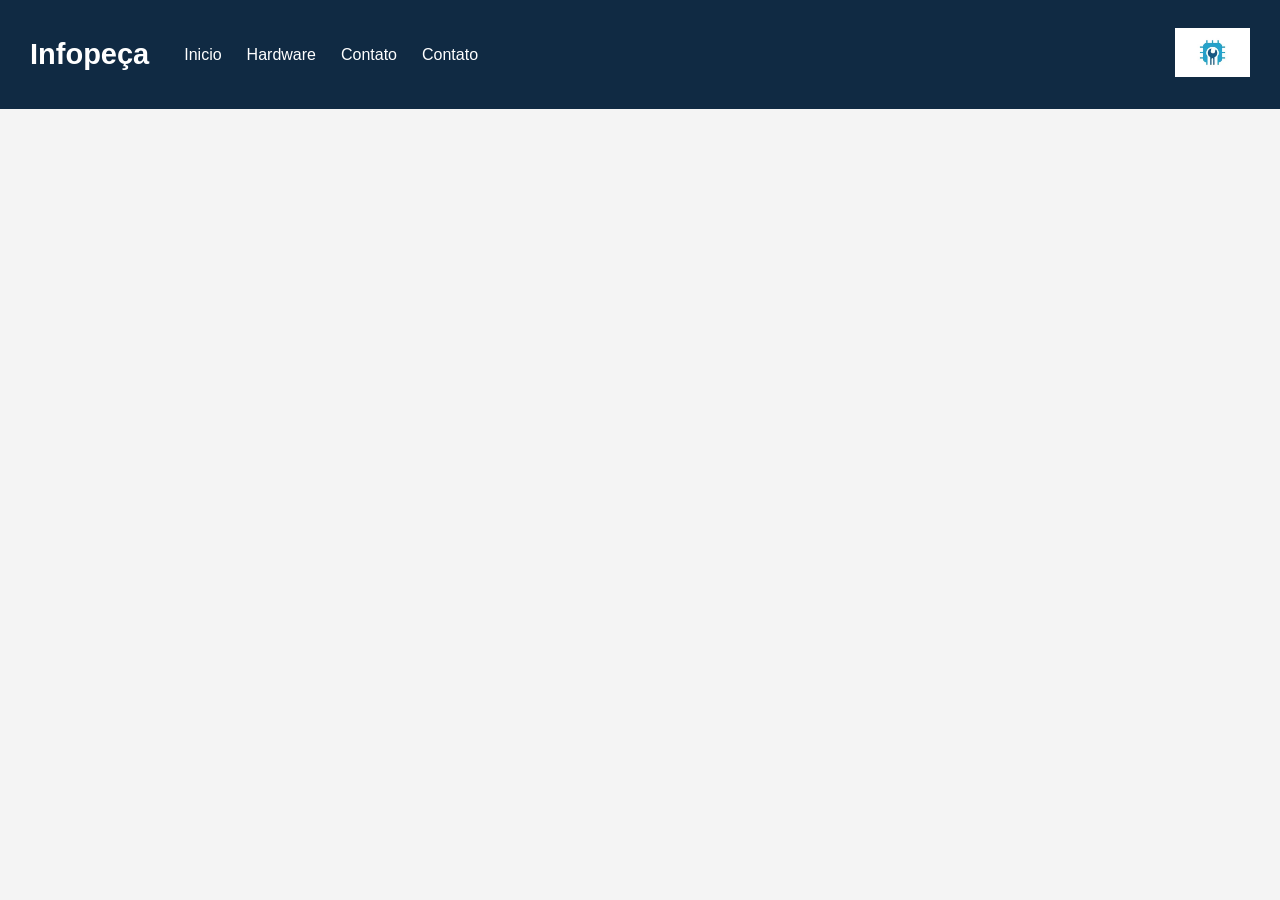
==== index.html @ b42e9382 "first commit" ====
<!DOCTYPE html>
<html lang="en">
<head>
    <meta charset="UTF-8">
    <meta name="viewport" content="width=device-width, initial-scale=1.0">
    <title>InfoPeças - sua loja na internet</title>
<link rel="stylesheet" href="style.css">
</head>
<body>
    <header>
        <div class="conteudo-header">
            <div class="menu">
                <h1>Infopeça</h1>
                <nav>
                    <a href="index.html">Inicio</a>
                    <a href="hardware">Hardware</a>
                    <a href="#software">Contato</a>
                    <a href="#contato">Contato</a>
                </nav>
            </div>
            <div class="logo">
                <img src="imagem/logo1.jpg" alt="">
            </div>
        </div>
    </header>
    <main>

    </main>
    <footer>

    </footer>
</body>
</html>
---- style.css ----
body{
    margin: 0;
    font-family: Arial, Helvetica, sans-serif;
    background-color: #f4f4f4;
}
/* cabeçalho */
header{
    background-color: #102a43;
    color: white;
    padding: 15px 30px;
}
.conteudo-header{
    display: flex;
    justify-content: space-between;
    align-items: center;
}
.menu{
    display: flex;
    align-items: center;
    gap: 35px;
}
h1{
    margin: 0;
    font-size: 29px;
}
nav{
    display: flex;
    gap: 25px;
}

nav a {
    color: white;
    text-decoration: none;
    font-size: 16px;
}
.logo img{
    width: 75px;
    height: 75px;
    object-fit: contain;
}
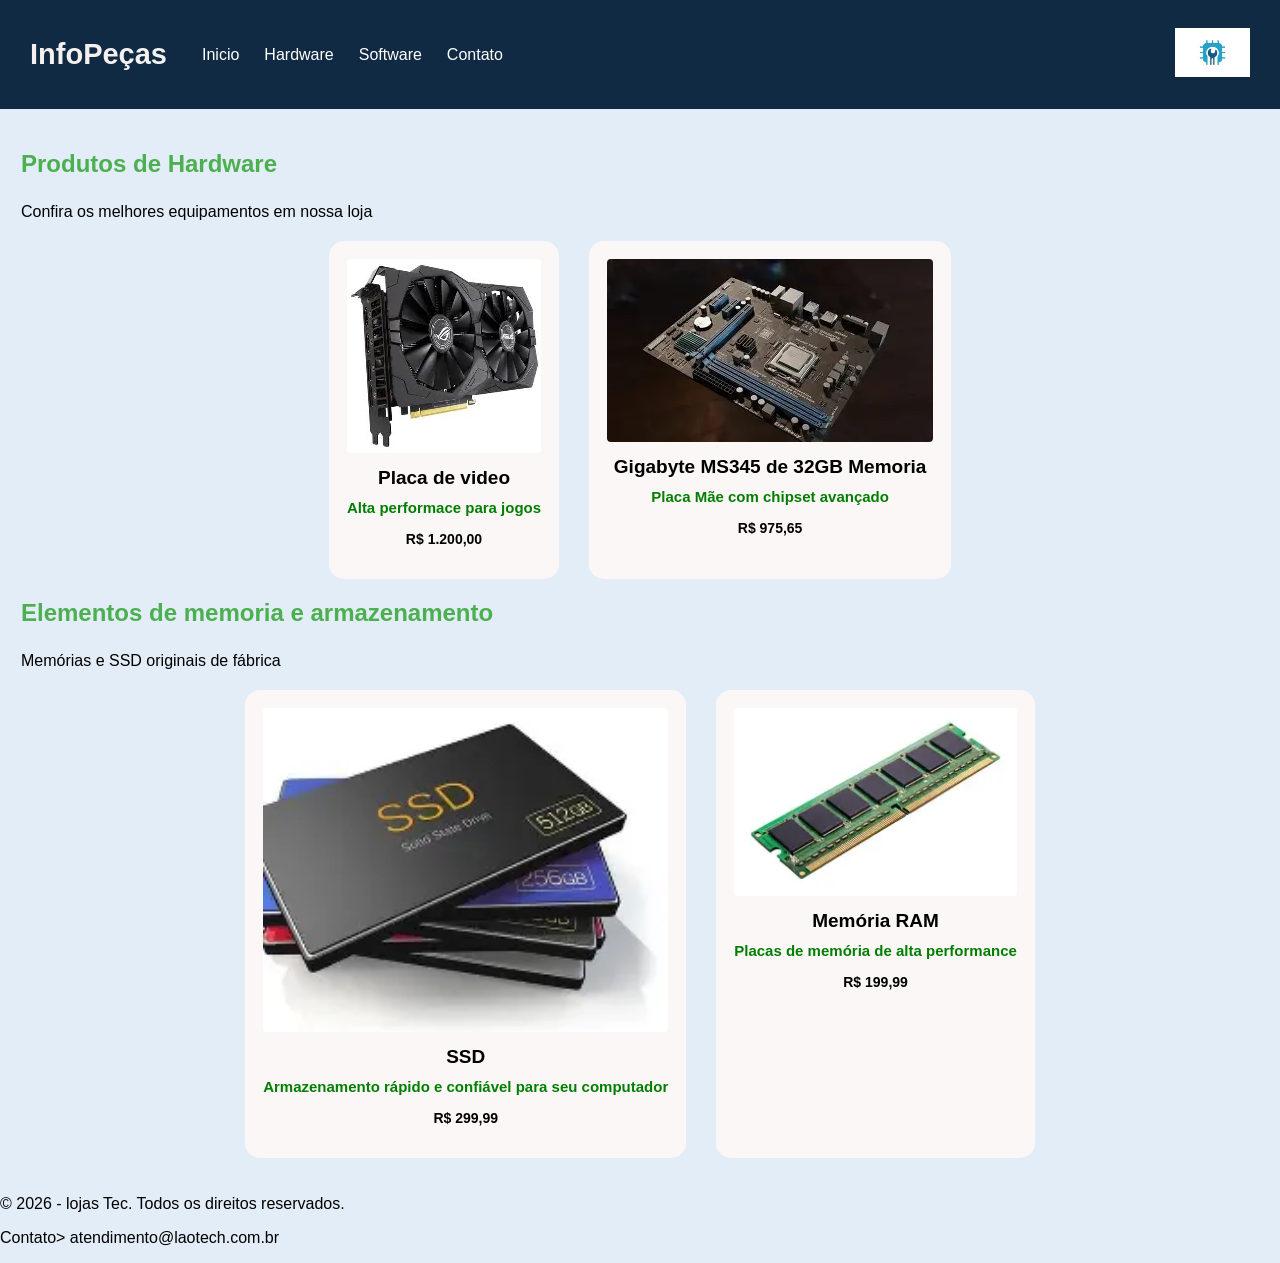
==== commit 57cc7b70: "mudei o main e o css" ====
--- a/index.html
+++ b/index.html
@@ -1,33 +1,71 @@
 <!DOCTYPE html>
-<html lang="en">
+<html lang="pt-BR">
 <head>
     <meta charset="UTF-8">
     <meta name="viewport" content="width=device-width, initial-scale=1.0">
     <title>InfoPeças - sua loja na internet</title>
-<link rel="stylesheet" href="style.css">
+    <link rel="stylesheet" href="style.css">
 </head>
 <body>
     <header>
         <div class="conteudo-header">
             <div class="menu">
-                <h1>Infopeça</h1>
+                <h1>InfoPeças</h1>
                 <nav>
                     <a href="index.html">Inicio</a>
-                    <a href="hardware">Hardware</a>
-                    <a href="#software">Contato</a>
+                    <a href="#hardware">Hardware</a>
+                    <a href="#software">Software</a>
                     <a href="#contato">Contato</a>
                 </nav>
             </div>
             <div class="logo">
-                <img src="imagem/logo1.jpg" alt="">
+                <img src="imagem/logo1.jpg" alt="" >
             </div>
         </div>
     </header>
     <main>
-
+        <section id="hardware">
+            <h2>Produtos de Hardware</h2>
+            <p>Confira os melhores equipamentos em nossa loja</p>
+            <div class="produtos">
+                <div class="produto">
+                  <img src="imagem/placadevideo.jpg" alt="">
+                  <h4>Placa de video</h4>
+                  <p>Alta performace para jogos</p>
+                  <p id="preco">R$ 1.200,00</p>
+                </div>
+                <div class="produto">
+                  <img src="imagem/placa_mae.jpg" alt="">
+                  <h4>Gigabyte MS345 de 32GB Memoria</h4>
+                  <p>Placa Mãe com chipset avançado</p>
+                  <p id="preco">R$ 975,65</p>
+                </div>
+            </div>
+            
+        </section>
+        <section id="hardware">
+            <h2>Elementos de memoria e armazenamento</h2>
+            <p>Memórias e SSD originais de fábrica</p>
+        <div class="produtos">
+            <div class="produto">
+              <img src="imagem/ssd.jpg.jpg" alt="">
+              <h4>SSD</h4>
+              <p>Armazenamento rápido e confiável para seu computador</p>
+              <p id="preco">R$ 299,99</p>
+            </div>
+            <div class="produto">
+              <img src= "imagem/memoriaram.jpg" alt="">
+              <h4>Memória RAM</h4>
+              <p>Placas de memória de alta performance</p>
+              <p id="preco">R$ 199,99</p>
+            </div>
+        </div>
+        </section>
     </main>
-    <footer>
-
+    <footer class="rodape">
+        <p>&copy; 2026 - lojas Tec. Todos os direitos reservados.</p>
+        <p>Contato> atendimento@laotech.com.br</p>
     </footer>
+    
 </body>
 </html>
--- a/style.css
+++ b/style.css
@@ -1,12 +1,12 @@
 body{
     margin: 0;
     font-family: Arial, Helvetica, sans-serif;
-    background-color: #f4f4f4;
+    background-color: rgba(225, 236, 247, 0.925);;
 }
 /* cabeçalho */
 header{
     background-color: #102a43;
-    color: white;
+    color: rgb(243, 240, 240);
     padding: 15px 30px;
 }
 .conteudo-header{
@@ -37,4 +37,48 @@
     width: 75px;
     height: 75px;
     object-fit: contain;
+}
+nav a:hover{
+    color: #38bdf8;
+}
+main{
+    padding: 21px;
+}
+section h2{
+    color: #4caf50;
+    border-color: 2px solid #4caf50;
+    padding-bottom: 5px;
+}
+.produtos{
+    display: flex;
+    flex-wrap: wrap;
+    gap: 30px;
+    margin-top: 20px;
+    justify-content: center;
+    text-align: center;
+}
+.produto{
+    background-color: rgb(252, 247, 247);
+    padding: 18px;
+    border-radius: 15px;
+    box-shadow: 0 0 10px rgba(0, 0, 0, 0);
+}
+.produto img{
+    width: 100%;
+    border-radius: 4px;
+}
+.produto h4{
+    margin: 10px 0 6px;
+    font-size: 19px;
+}
+.produto p{
+    font-weight: bold;
+    font-size: 15px;
+    margin-top: 10px;
+    color: #007e00;
+}
+#preco{
+    font-size: 14px;
+    color: black;
+    font-weight: bold;
 }
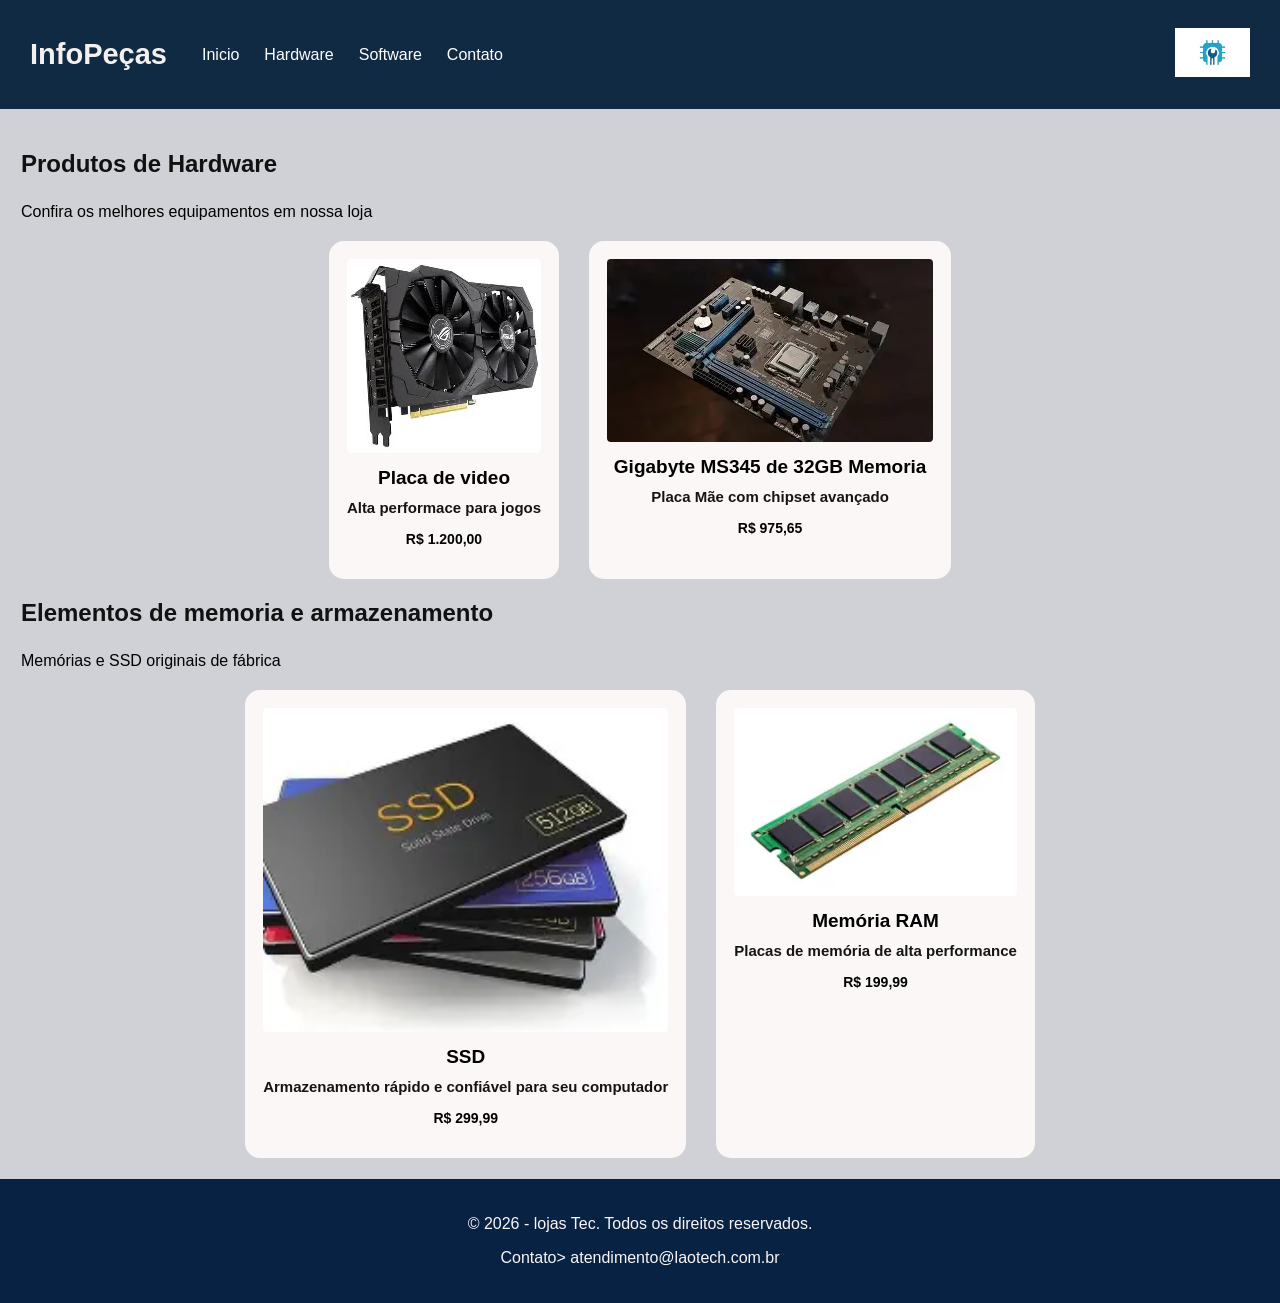
==== commit 3d0cf4ec: "o que foi feito" ====
--- a/index.html
+++ b/index.html
@@ -13,9 +13,9 @@
                 <h1>InfoPeças</h1>
                 <nav>
                     <a href="index.html">Inicio</a>
-                    <a href="#hardware">Hardware</a>
-                    <a href="#software">Software</a>
-                    <a href="#contato">Contato</a>
+                    <a href="hardware.html">Hardware</a>
+                    <a href="software.html">Software</a>
+                    <a href="contato.html">Contato</a>
                 </nav>
             </div>
             <div class="logo">
--- a/style.css
+++ b/style.css
@@ -1,7 +1,7 @@
 body{
     margin: 0;
     font-family: Arial, Helvetica, sans-serif;
-    background-color: rgba(225, 236, 247, 0.925);;
+    background-color: rgba(204, 206, 211, 0.925);;
 }
 /* cabeçalho */
 header{
@@ -45,8 +45,8 @@
     padding: 21px;
 }
 section h2{
-    color: #4caf50;
-    border-color: 2px solid #4caf50;
+    color: #101110;
+    border-color: 2px solid #0b0c0b;
     padding-bottom: 5px;
 }
 .produtos{
@@ -75,10 +75,42 @@
     font-weight: bold;
     font-size: 15px;
     margin-top: 10px;
-    color: #007e00;
+    color: #141414;
 }
 #preco{
     font-size: 14px;
     color: black;
     font-weight: bold;
+}
+.rodape{
+    background-color: #082244;
+    color: rgb(250, 246, 246);
+    text-align: center;
+    padding: 20px;
+    
+}
+/* responsividade home */
+@media(max-width: 600px){
+    header{
+        padding: 15px;
+    }
+    nav {
+        display: inline;
+        margin: 8px;
+        gap: 15px;
+    }
+    main{
+        padding: 15px;
+    }
+    .produto{
+        width: 100%;
+        max-width: 320px;
+    }
+    .produto img{
+        width: 100%;
+        height: 170px;
+        display: block;
+        border-radius: 5px;
+        object-position: center;
+    }
 }
